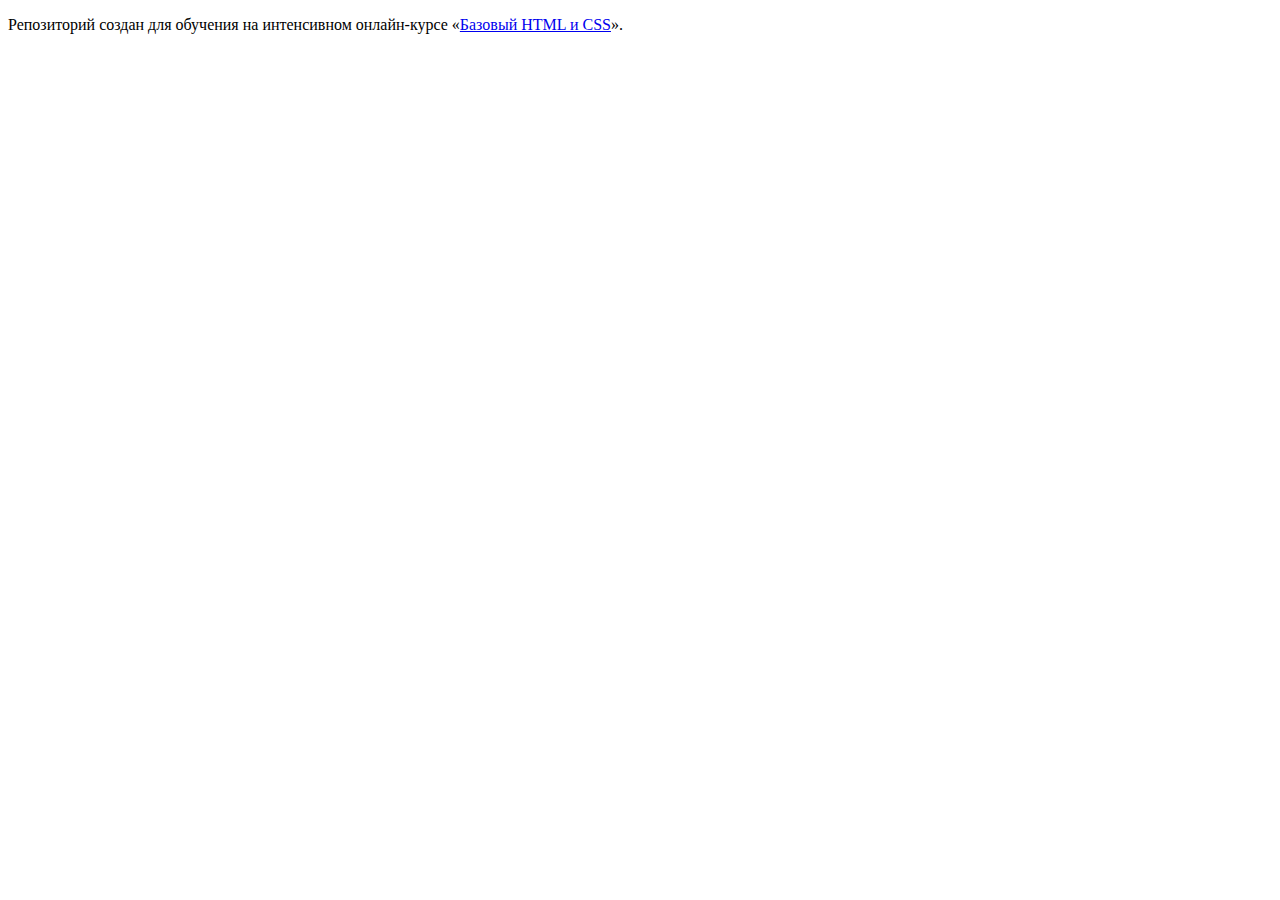
==== index.html @ fb2ad5e9 ":hatching_chick:" ====
<!DOCTYPE html>
<html lang="ru">
  <head>
    <meta charset="utf-8">
    <title>HTML Academy: Барбершоп</title>
  </head>
  <body>

    <p>Репозиторий создан для обучения на интенсивном онлайн‑курсе «<a href="https://htmlacademy.ru/intensive/htmlcss">Базовый HTML и CSS</a>».</p>

  </body>
</html>
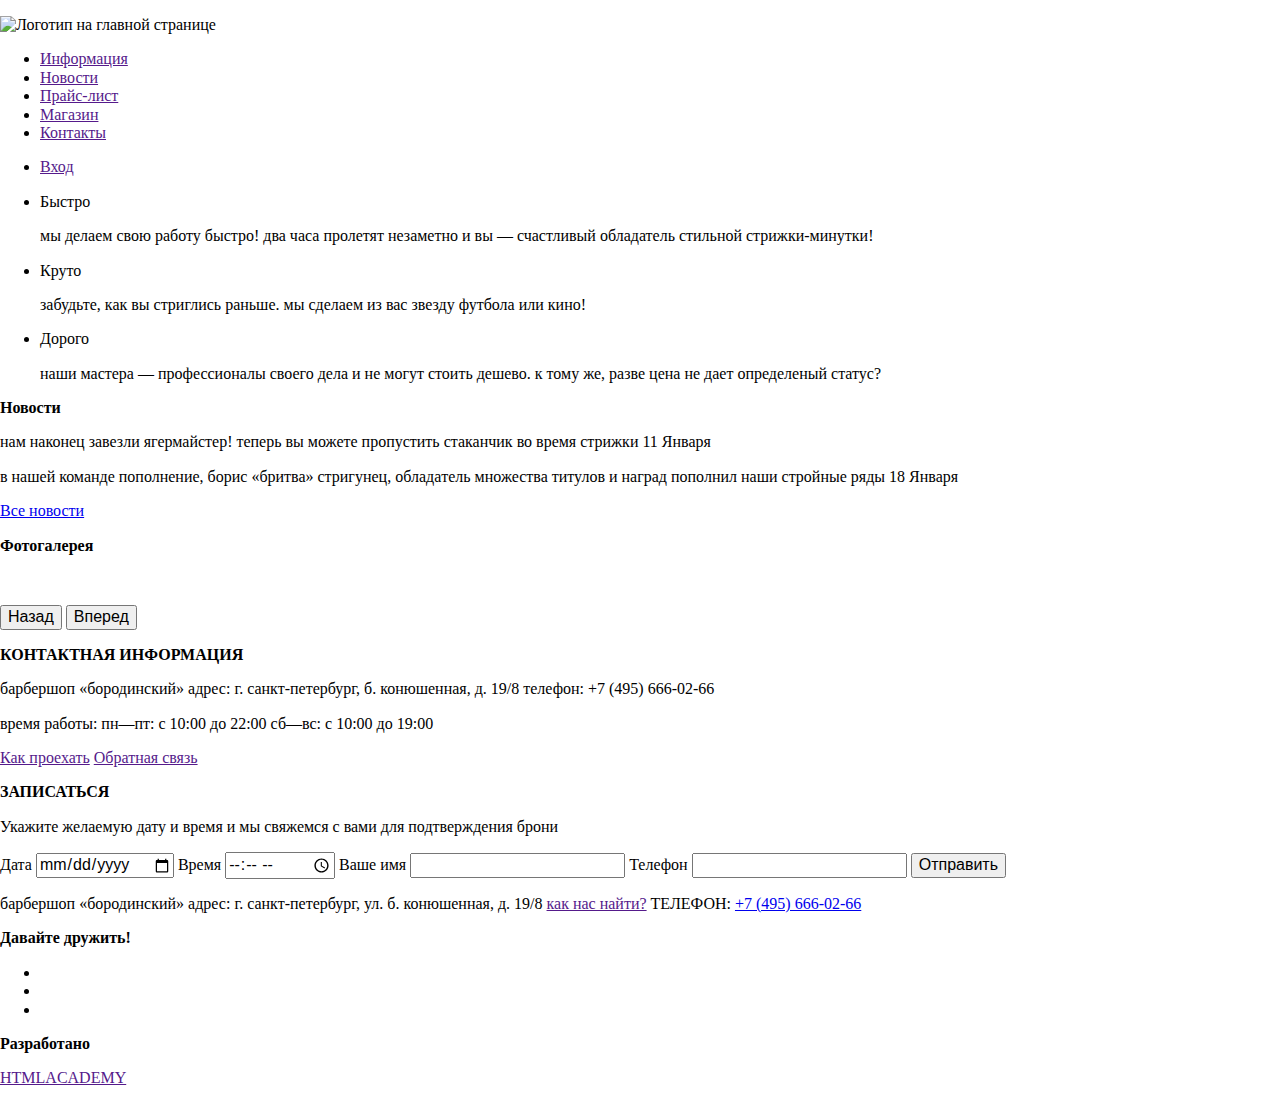
==== commit 1a80280e: "логотип в блок nav" ====
--- a/index.html
+++ b/index.html
@@ -3,10 +3,192 @@
   <head>
     <meta charset="utf-8">
     <title>HTML Academy: Барбершоп</title>
+    <link rel="stylesheet" href="css/style.css">
+    <link rel="stylesheet" href="css/normalize.css">
+    <link href="https://fonts.googleapis.com/css?family=PT+Sans+Narrow" rel="stylesheet">
   </head>
   <body>
+    <header class="header-wrapper wrapper">
+      <div class="header-container">
+        <nav class="nav-wrapper">
+          <p class="header-logo">
+            <img src="img/index-logo.png" width="460" height="163" alt="Логотип на главной странице">
+          </p>
+          <ul class="nav-list list-reset">
+            <li class=nav-item>
+              <a class="nav-item-link" href="">Информация</a>
+            </li>
+            <li class=nav-item>
+              <a class="nav-item-link" href="">Новости</a>
+            </li>
+            <li class=nav-item>
+              <a class="nav-item-link" href="">Прайс-лист</a>
+            </li>
+            <li class=nav-item>
+              <a class="nav-item-link" href="">Магазин</a>
+            </li>
+            <li class=nav-item>
+              <a class="nav-item-link" href="">Контакты</a>
+            </li>
+          </ul>
+        </nav>
+        <p class="user-block">
+          <ul class="user-list list-reset">
+            <li class="user-item">
+              <a class="user-item-link" href="">Вход</a>
+            </li>
+          </ul>
+        </p>
+      </div>
+    </header>
+    <main class="wrapper">
+      <div class="main-container">
+        <section class="main-about">
+          <div class="about-container">
+            <ul class="about-list">
+              <li class="about-item">
+                <span class="about-item-header">Быстро</span>
+                <p class="about-item-main">
+                  мы делаем свою работу быстро!
+                  два часа пролетят незаметно и вы — счастливый
+                  обладатель стильной стрижки-минутки!
+                </p>
+              </li>
+              <li class="about-item">
+                <span class="about-item-header">Круто</span>
+                <p class="about-item-main">
+                  забудьте, как вы стриглись раньше.
+                  мы сделаем из вас звезду футбола или кино!
+                </p>
+              </li>
+              <li class="about-item">
+                <span class="about-item-header">Дорого</span>
+                <p class="about-item-main">
+                  наши мастера — профессионалы своего дела
+                  и не могут стоить дешево. к тому же,
+                  разве цена не дает определеный статус?
+                </p>
+              </li>
+            </ul>
+          </div>
+        </section>
 
-    <p>Репозиторий создан для обучения на интенсивном онлайн‑курсе «<a href="https://htmlacademy.ru/intensive/htmlcss">Базовый HTML и CSS</a>».</p>
+        <section class="main-news">
+          <article class="news-container">
+            <b class="news-header">Новости</b>
+            <p class="news-item">
+              нам наконец завезли ягермайстер!
+              теперь вы можете пропустить стаканчик во время стрижки
+              <time datetime="2017-01-11">11 Января</time>
+            </p>
+            <p class="news-item">
+              в нашей команде пополнение, борис «бритва» стригунец,
+              обладaтель множества титулов и наград пополнил наши стройные ряды
+              <time datetime="2017-01-18">18 Января</time>
+            </p>
+            <p class="news-button">
+              <a href="#">Все новости</a>
+            </p>
+          </article>
+          <p class="news-gallery">
+            <b class="news-gallery-header">Фотогалерея</b>
+            <p class="news-slider-container">
+              <p class="news-slider-photo">
+                <img src="" alt="">
+                <img src="" alt="">
+                <img src="" alt="">
+                <img src="" alt="">
+                <img src="" alt="">
+              </p>
+              <button class="slider-button button-prev">Назад</button>
+              <button class="slider-button button-next">Вперед</button>
+            </p>
+          </p>
+        </section>
 
+        <section class="main-info">
+          <p class="info-block">
+            <b class="info-header">
+              КОНТАКТНАЯ ИНФОРМАЦИЯ
+            </b>
+            <p class="info-address">
+              барбершоп «бородинский»
+              адрес: г. санкт-петербург, б. конюшенная, д. 19/8
+              телефон: +7 (495) 666-02-66
+            </p>
+            <p class="info-work-time">
+              время работы:
+              пн—пт: с 10:00 до 22:00
+              сб—вс: с 10:00 до 19:00
+            </p>
+            <p class="info-button">
+              <a href="">Как проехать</a>
+              <a href="">Обратная связь</a>
+            </p>
+          </p>
+          <p class="info-registr">
+            <p class="registr-header">
+              <b class="">
+                ЗАПИСАТЬСЯ
+              </b>
+              <p class="">
+                Укажите желаемую дату и время и мы свяжемся с вами для подтверждения брони
+              </p>
+            </p>
+            <p class="register-form">
+              <form action="">
+                <label for="">
+                  <span>Дата</span>
+                  <input type="date">
+                </label>
+                <label for="">
+                  <span>Время</span>
+                  <input type="time">
+                </label>
+                <label for="">
+                  <span>Ваше имя</span>
+                  <input type="text">
+                </label>
+                <label for="">
+                  <span>Телефон</span>
+                  <input type="tel">
+                </label>
+                <button type="button" name="button">Отправить</button>
+              </form>
+            </p>
+          </p>
+        </section>
+      </div>
+    </main>
+    <footer class="wrapper">
+      <div class="footer-container">
+        <p class="footer-address">
+          барбершоп «бородинский»
+          адрес: г. санкт-петербург, ул. б. конюшенная, д. 19/8
+          <a href="">как нас найти?</a>
+          ТЕЛЕФОН: <a href="tel:+74956660266">+7 (495) 666-02-66</a>
+        </p>
+        <p class="footer-social">
+          <b>Давайте дружить!</b>
+          <ul class="social-list">
+            <li class="social item item-vk">
+              <img src="" alt="">
+            </li>
+            <li class="social item item-fb">
+              <img src="" alt="">
+            </li>
+            <li class="social item item-inst">
+              <img src="" alt="">
+            </li>
+          </ul>
+        </p>
+        <p class="footer-copyright">
+          <b>Разработано</b>
+          <p class="footer-logo">
+            <a href="">HTMLACADEMY</a>
+          </p>
+        </p>
+      </div>
+    </footer>
   </body>
 </html>
--- a/css/style.css
+++ b/css/style.css
@@ -0,0 +1,10 @@
+html {
+  -webkit-box-sizing: border-box;
+          box-sizing: border-box;
+}
+*,
+*::before,
+*::after {
+  -webkit-box-sizing: inherit;
+          box-sizing: inherit;
+}
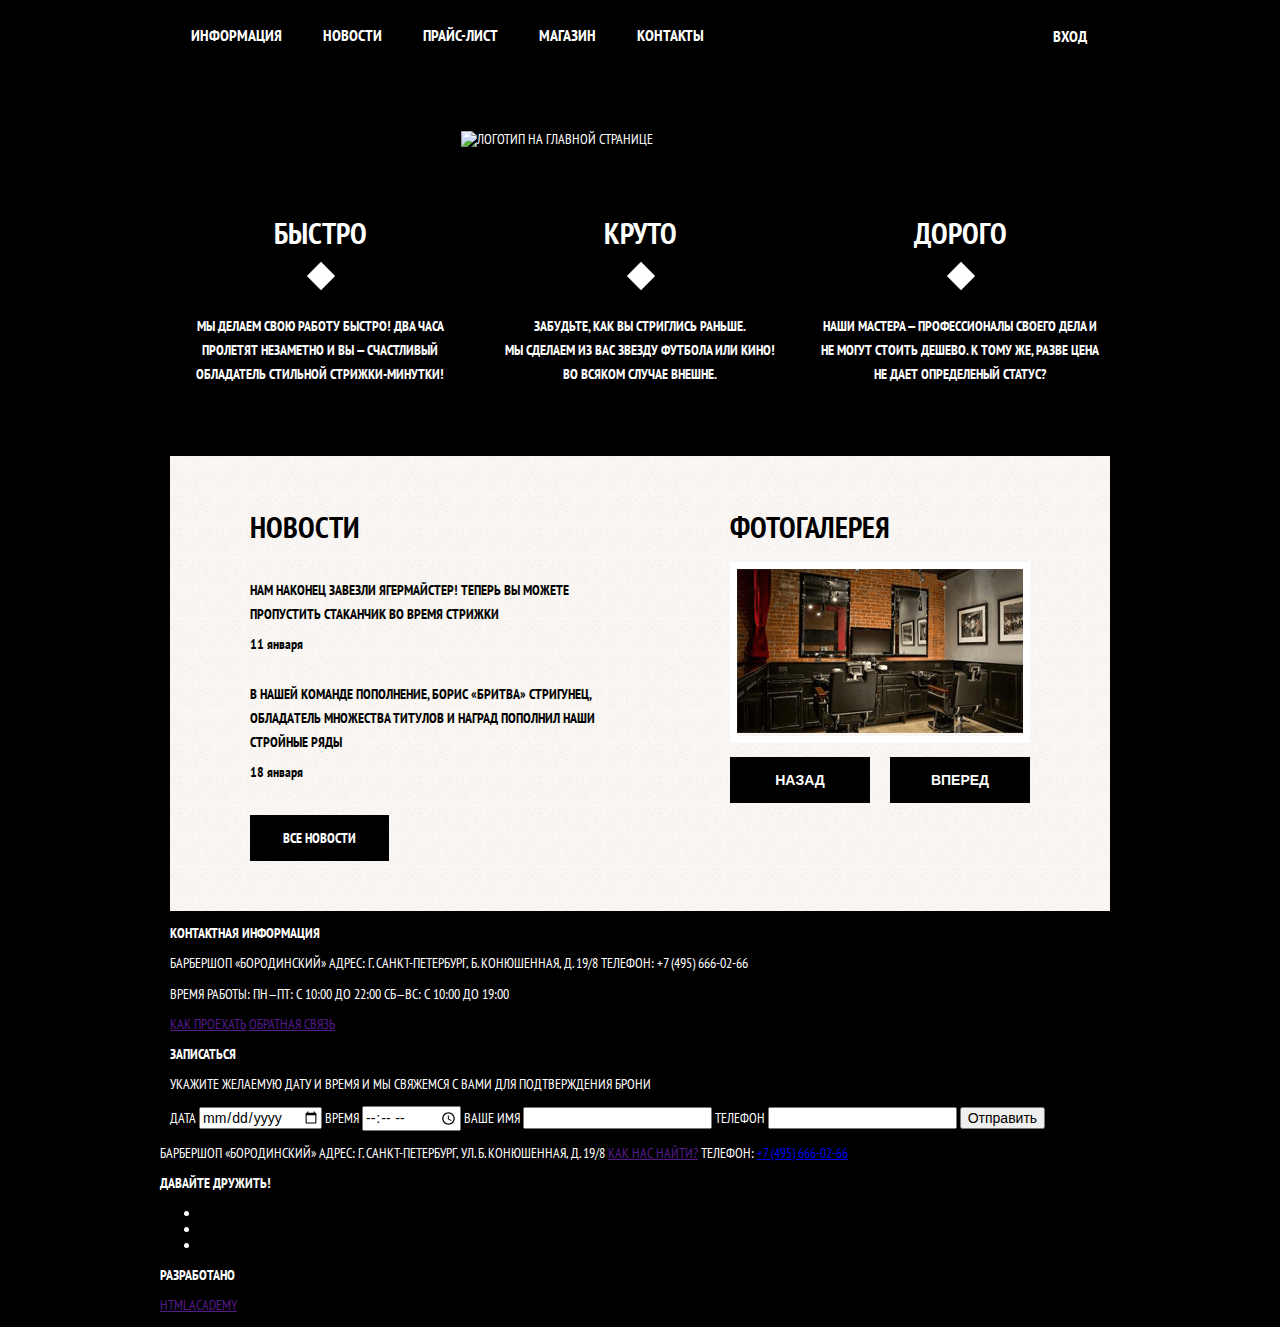
==== commit fe988d27: "Верстка блока со слайдером, ховеры на кнопки" ====
--- a/index.html
+++ b/index.html
@@ -5,190 +5,193 @@
     <title>HTML Academy: Барбершоп</title>
     <link rel="stylesheet" href="css/style.css">
     <link rel="stylesheet" href="css/normalize.css">
-    <link href="https://fonts.googleapis.com/css?family=PT+Sans+Narrow" rel="stylesheet">
+    <link href="https://fonts.googleapis.com/css?family=PT+Sans+Narrow:400,700" rel="stylesheet">
   </head>
   <body>
-    <header class="header-wrapper wrapper">
-      <div class="header-container">
-        <nav class="nav-wrapper">
-          <p class="header-logo">
-            <img src="img/index-logo.png" width="460" height="163" alt="Логотип на главной странице">
-          </p>
-          <ul class="nav-list list-reset">
-            <li class=nav-item>
-              <a class="nav-item-link" href="">Информация</a>
-            </li>
-            <li class=nav-item>
-              <a class="nav-item-link" href="">Новости</a>
-            </li>
-            <li class=nav-item>
-              <a class="nav-item-link" href="">Прайс-лист</a>
-            </li>
-            <li class=nav-item>
-              <a class="nav-item-link" href="">Магазин</a>
-            </li>
-            <li class=nav-item>
-              <a class="nav-item-link" href="">Контакты</a>
-            </li>
-          </ul>
-        </nav>
-        <p class="user-block">
-          <ul class="user-list list-reset">
-            <li class="user-item">
-              <a class="user-item-link" href="">Вход</a>
-            </li>
-          </ul>
-        </p>
-      </div>
-    </header>
-    <main class="wrapper">
-      <div class="main-container">
-        <section class="main-about">
-          <div class="about-container">
-            <ul class="about-list">
-              <li class="about-item">
-                <span class="about-item-header">Быстро</span>
-                <p class="about-item-main">
-                  мы делаем свою работу быстро!
-                  два часа пролетят незаметно и вы — счастливый
-                  обладатель стильной стрижки-минутки!
-                </p>
+    <div class="site-wrapper">
+      <header class="header-wrapper wrapper">
+        <div class="header-container">
+          <nav class="nav-wrapper">
+            <p class="header-logo">
+              <img src="img/index-logo.png" width="370" height="157" alt="Логотип на главной странице">
+            </p>
+            <ul class="nav-list list-reset">
+              <li class=nav-item>
+                <a class="nav-item-link" href="">Информация</a>
               </li>
-              <li class="about-item">
-                <span class="about-item-header">Круто</span>
-                <p class="about-item-main">
-                  забудьте, как вы стриглись раньше.
-                  мы сделаем из вас звезду футбола или кино!
-                </p>
+              <li class=nav-item>
+                <a class="nav-item-link" href="">Новости</a>
               </li>
-              <li class="about-item">
-                <span class="about-item-header">Дорого</span>
-                <p class="about-item-main">
-                  наши мастера — профессионалы своего дела
-                  и не могут стоить дешево. к тому же,
-                  разве цена не дает определеный статус?
-                </p>
+              <li class=nav-item>
+                <a class="nav-item-link" href="">Прайс-лист</a>
+              </li>
+              <li class=nav-item>
+                <a class="nav-item-link" href="">Магазин</a>
+              </li>
+              <li class=nav-item>
+                <a class="nav-item-link" href="">Контакты</a>
+              </li>
+            </ul>
+          </nav>
+          <div class="user-block">
+            <ul class="user-list list-reset">
+              <li class="user-item">
+                <a class="user-item-link" href="">Вход</a>
               </li>
             </ul>
           </div>
-        </section>
+        </div>
+      </header>
+      <main class="wrapper">
+        <div class="main-container">
+          <section class="main-about">
+            <div class="about-container">
+              <ul class="about-list list-reset">
+                <li class="about-item">
+                  <p class="about-item-header">Быстро</p>
+                  <p class="about-item-main">
+                    мы делаем свою работу быстро! два часа<br>
+                    пролетят незаметно и вы — счастливый<br>
+                    обладатель стильной стрижки-минутки!
+                  </p>
+                </li>
+                <li class="about-item">
+                  <p class="about-item-header">Круто</p>
+                  <p class="about-item-main">
+                    забудьте, как вы стриглись раньше.<br>
+                    мы сделаем из вас звезду футбола или кино!</br>
+                    во всяком случае внешне.
+                  </p>
+                </li>
+                <li class="about-item">
+                  <p class="about-item-header">Дорого</p>
+                  <p class="about-item-main">
+                    наши мастера — профессионалы своего дела и<br>
+                    не могут стоить дешево. к тому же, разве цена<br>
+                    не дает определеный статус?
+                  </p>
+                </li>
+              </ul>
+            </div>
+          </section>
 
-        <section class="main-news">
-          <article class="news-container">
-            <b class="news-header">Новости</b>
-            <p class="news-item">
-              нам наконец завезли ягермайстер!
-              теперь вы можете пропустить стаканчик во время стрижки
-              <time datetime="2017-01-11">11 Января</time>
+          <section class="main-news">
+            <article class="news-container">
+              <b class="news-header">Новости</b>
+              <div class="news-post-container">
+                <p class="news-item">
+                  нам наконец завезли ягермайстер!
+                  теперь вы можете пропустить стаканчик во время стрижки
+                </p>
+                <time class="news-time" datetime="2017-01-11">11 Января</time>
+              </div>
+              <div class="news-post-container">
+                <p class="news-item">
+                  в нашей команде пополнение, борис «бритва» стригунец,
+                  обладaтель множества титулов и наград пополнил наши стройные ряды
+                </p>
+                <time class="news-time" datetime="2017-01-18">18 Января</time>
+              </div>
+              <p class="news-button">
+                <a href="#">Все новости</a>
+              </p>
+            </article>
+            <div class="news-gallery">
+              <b class="news-gallery-header">Фотогалерея</b>
+              <p class="news-slider-container">
+                <p class="news-slider-photo">
+                  <img src="img/gallery-slide1.jpg" alt="Первый слад" width="286" height="164">
+                </p>
+                <button class="slider-button button-prev">Назад</button>
+                <button class="slider-button button-next">Вперед</button>
+              </p>
+            </div>
+          </section>
+
+          <section class="main-info">
+            <p class="info-block">
+              <b class="info-header">
+                КОНТАКТНАЯ ИНФОРМАЦИЯ
+              </b>
+              <p class="info-address">
+                барбершоп «бородинский»
+                адрес: г. санкт-петербург, б. конюшенная, д. 19/8
+                телефон: +7 (495) 666-02-66
+              </p>
+              <p class="info-work-time">
+                время работы:
+                пн—пт: с 10:00 до 22:00
+                сб—вс: с 10:00 до 19:00
+              </p>
+              <p class="info-button">
+                <a href="">Как проехать</a>
+                <a href="">Обратная связь</a>
+              </p>
             </p>
-            <p class="news-item">
-              в нашей команде пополнение, борис «бритва» стригунец,
-              обладaтель множества титулов и наград пополнил наши стройные ряды
-              <time datetime="2017-01-18">18 Января</time>
+            <p class="info-registr">
+              <p class="registr-header">
+                <b class="">
+                  ЗАПИСАТЬСЯ
+                </b>
+                <p class="">
+                  Укажите желаемую дату и время и мы свяжемся с вами для подтверждения брони
+                </p>
+              </p>
+              <p class="register-form">
+                <form action="">
+                  <label for="">
+                    <span>Дата</span>
+                    <input type="date">
+                  </label>
+                  <label for="">
+                    <span>Время</span>
+                    <input type="time">
+                  </label>
+                  <label for="">
+                    <span>Ваше имя</span>
+                    <input type="text">
+                  </label>
+                  <label for="">
+                    <span>Телефон</span>
+                    <input type="tel">
+                  </label>
+                  <button type="button" name="button">Отправить</button>
+                </form>
+              </p>
             </p>
-            <p class="news-button">
-              <a href="#">Все новости</a>
-            </p>
-          </article>
-          <p class="news-gallery">
-            <b class="news-gallery-header">Фотогалерея</b>
-            <p class="news-slider-container">
-              <p class="news-slider-photo">
+          </section>
+        </div>
+      </main>
+      <footer class="wrapper">
+        <div class="footer-container">
+          <p class="footer-address">
+            барбершоп «бородинский»
+            адрес: г. санкт-петербург, ул. б. конюшенная, д. 19/8
+            <a href="">как нас найти?</a>
+            ТЕЛЕФОН: <a href="tel:+74956660266">+7 (495) 666-02-66</a>
+          </p>
+          <p class="footer-social">
+            <b>Давайте дружить!</b>
+            <ul class="social-list">
+              <li class="social item item-vk">
                 <img src="" alt="">
+              </li>
+              <li class="social item item-fb">
                 <img src="" alt="">
+              </li>
+              <li class="social item item-inst">
                 <img src="" alt="">
-                <img src="" alt="">
-                <img src="" alt="">
-              </p>
-              <button class="slider-button button-prev">Назад</button>
-              <button class="slider-button button-next">Вперед</button>
+              </li>
+            </ul>
+          </p>
+          <p class="footer-copyright">
+            <b>Разработано</b>
+            <p class="footer-logo">
+              <a href="">HTMLACADEMY</a>
             </p>
           </p>
-        </section>
-
-        <section class="main-info">
-          <p class="info-block">
-            <b class="info-header">
-              КОНТАКТНАЯ ИНФОРМАЦИЯ
-            </b>
-            <p class="info-address">
-              барбершоп «бородинский»
-              адрес: г. санкт-петербург, б. конюшенная, д. 19/8
-              телефон: +7 (495) 666-02-66
-            </p>
-            <p class="info-work-time">
-              время работы:
-              пн—пт: с 10:00 до 22:00
-              сб—вс: с 10:00 до 19:00
-            </p>
-            <p class="info-button">
-              <a href="">Как проехать</a>
-              <a href="">Обратная связь</a>
-            </p>
-          </p>
-          <p class="info-registr">
-            <p class="registr-header">
-              <b class="">
-                ЗАПИСАТЬСЯ
-              </b>
-              <p class="">
-                Укажите желаемую дату и время и мы свяжемся с вами для подтверждения брони
-              </p>
-            </p>
-            <p class="register-form">
-              <form action="">
-                <label for="">
-                  <span>Дата</span>
-                  <input type="date">
-                </label>
-                <label for="">
-                  <span>Время</span>
-                  <input type="time">
-                </label>
-                <label for="">
-                  <span>Ваше имя</span>
-                  <input type="text">
-                </label>
-                <label for="">
-                  <span>Телефон</span>
-                  <input type="tel">
-                </label>
-                <button type="button" name="button">Отправить</button>
-              </form>
-            </p>
-          </p>
-        </section>
-      </div>
-    </main>
-    <footer class="wrapper">
-      <div class="footer-container">
-        <p class="footer-address">
-          барбершоп «бородинский»
-          адрес: г. санкт-петербург, ул. б. конюшенная, д. 19/8
-          <a href="">как нас найти?</a>
-          ТЕЛЕФОН: <a href="tel:+74956660266">+7 (495) 666-02-66</a>
-        </p>
-        <p class="footer-social">
-          <b>Давайте дружить!</b>
-          <ul class="social-list">
-            <li class="social item item-vk">
-              <img src="" alt="">
-            </li>
-            <li class="social item item-fb">
-              <img src="" alt="">
-            </li>
-            <li class="social item item-inst">
-              <img src="" alt="">
-            </li>
-          </ul>
-        </p>
-        <p class="footer-copyright">
-          <b>Разработано</b>
-          <p class="footer-logo">
-            <a href="">HTMLACADEMY</a>
-          </p>
-        </p>
-      </div>
-    </footer>
+        </div>
+      </footer>
+    </div>
   </body>
 </html>
--- a/css/style.css
+++ b/css/style.css
@@ -8,3 +8,233 @@
   -webkit-box-sizing: inherit;
           box-sizing: inherit;
 }
+body {
+  margin: 0;
+  padding: 0;
+  font-size: 14px;
+  font-family: 'PT Sans Narrow', Arial, sans-serif;
+  text-transform: uppercase;
+
+  color: #ffffff;
+  background-color: #000000;
+}
+.site-wrapper {
+  background-image: url(../img/layer.jpg);
+  background-position: -448px 72px;
+}
+.btn-reset {
+  padding: 0;
+  border: 0;
+  background: none;
+}
+.btn {
+  background-color: #000000;
+  color: #ffffff;
+  font-size: 14px;
+  line-height: 18px;
+}
+.btn:hover,
+.btn:focus {
+  background-color: #663d15;
+  color: #ffffff;
+}
+.list-reset {
+  margin: 0;
+  padding: 0;
+  list-style: none;
+}
+.wrapper {
+  width: 100%;
+}
+.header-wrapper {
+  margin-bottom: 55px;
+}
+.header-container,
+.main-container,
+.footer-container {
+  width: 960px;
+  margin: 0 auto;
+  background-color:
+}
+.header-container {
+  display: flex;
+  padding: 0 10px;
+}
+.nav-wrapper {
+  display: flex;
+  flex-direction: column;
+}
+.nav-list {
+  display: flex;
+  flex-wrap: wrap;
+}
+
+.nav-item-link:hover,
+.nav-item-link:focus {
+  background-color: rgba(255, 255, 255, 0.1);
+  outline: 0;
+}
+.nav-item-link {
+  display: block;
+  padding: 25px 20px 27px 21px;
+  width: 100%;
+  height: 100%;
+
+  color: #ffffff;
+  font-size: 16px;
+  line-height: 20px;
+  font-weight: bold;
+  text-decoration: none;
+}
+.header-logo {
+  margin: 59px auto 0 291px;
+  order: 2;
+}
+.user-block {
+  margin: 0 3px 0 auto;
+  padding: 0;
+}
+.user-item-link:hover,
+.user-item-link:focus {
+  background-color: rgba(255, 255, 255, 0.1);
+  outline: 0;
+}
+
+.user-item-link{
+  display: block;
+  width: 100%;
+  height: 100%;
+  padding: 26px 20px 26px 35px;
+  position: relative;
+  color: #ffffff;
+  font-size: 16px;
+  line-height: 20px;
+  font-weight: bold;
+  text-decoration: none;
+}
+.user-item-link::before{
+  content: "";
+  display: block;
+  position: absolute;
+  width: 14px;
+  height: 14px;
+  top: 29px;
+  left: 10px;
+  background-image: url(../img/login-enter.svg);
+}
+.about-list {
+  display: flex;
+  justify-content: space-between;
+}
+.about-item {
+  width: 300px;
+}
+.main-container{
+  padding: 0 10px;
+}
+.about-item .about-item-header {
+  margin: 0;
+  margin-bottom: 60px;
+  padding: 0;
+  position: relative;
+  text-align: center;
+  font-size: 30px;
+  line-height: 42px;
+  font-weight: bold;
+}
+.about-item .about-item-header::before {
+  content: "";
+  position: absolute;
+  display: block;
+  top: 54px;
+  left: 47%;
+  transform: rotate(-45deg);
+  width: 20px;
+  height: 20px;
+  background-color: #ffffff;
+}
+.about-item .about-item-main {
+  margin: 0;
+  padding: 0;
+  text-align: center;
+  font-size: 14px;
+  font-weight: bold;
+  line-height: 24px;
+}
+.about-item{
+  padding: 10px 0;
+}
+
+.main-about {
+  margin-bottom: 60px;
+}
+.main-news {
+  background-color: #f7f4f1;
+  background-image: url(../img/layout-news.jpg);
+  display: flex;
+  padding: 50px 80px;
+  color: #000000;
+}
+.main-news b{
+  font-size: 30px;
+  line-height: 42px;
+}
+.news-container {
+  width: 380px;
+  padding-right: 10px;
+}
+.news-item {
+  margin: 0 0 10px 0;
+  padding: 0;
+  font-size: 14px;
+  line-height: 24px;
+  font-weight: bold;
+}
+.news-time {
+  text-transform: lowercase;
+  font-weight: bold;
+}
+.news-button {
+  margin: 0;
+  margin-top: 35px;
+  padding: 0;
+}
+.news-button a{
+  display: inline-block;
+  padding: 15px 33px;
+  background-color: #000000;
+  color: #ffffff;
+  font-weight: bold;
+  text-decoration: none;
+  vertical-align: baseline;
+}
+.news-button a:hover {
+  background-color: #663d15;
+}
+.news-post-container {
+  margin-top: 30px;
+}
+.news-gallery {
+  width: 300px;
+  margin-left: auto;
+}
+.news-slider-photo {
+  border: 7px solid #ffffff;
+}
+.slider-button {
+  position: relative;
+  width: 140px;
+  background-color: #000000;
+  border: none;
+  padding: 15px;
+  color: #ffffff;
+  text-transform: uppercase;
+  font-weight: bold;
+  cursor: pointer;
+}
+.slider-button:hover {
+  background-color: #663d15;
+}
+.button-next {
+  right: -17px;
+}
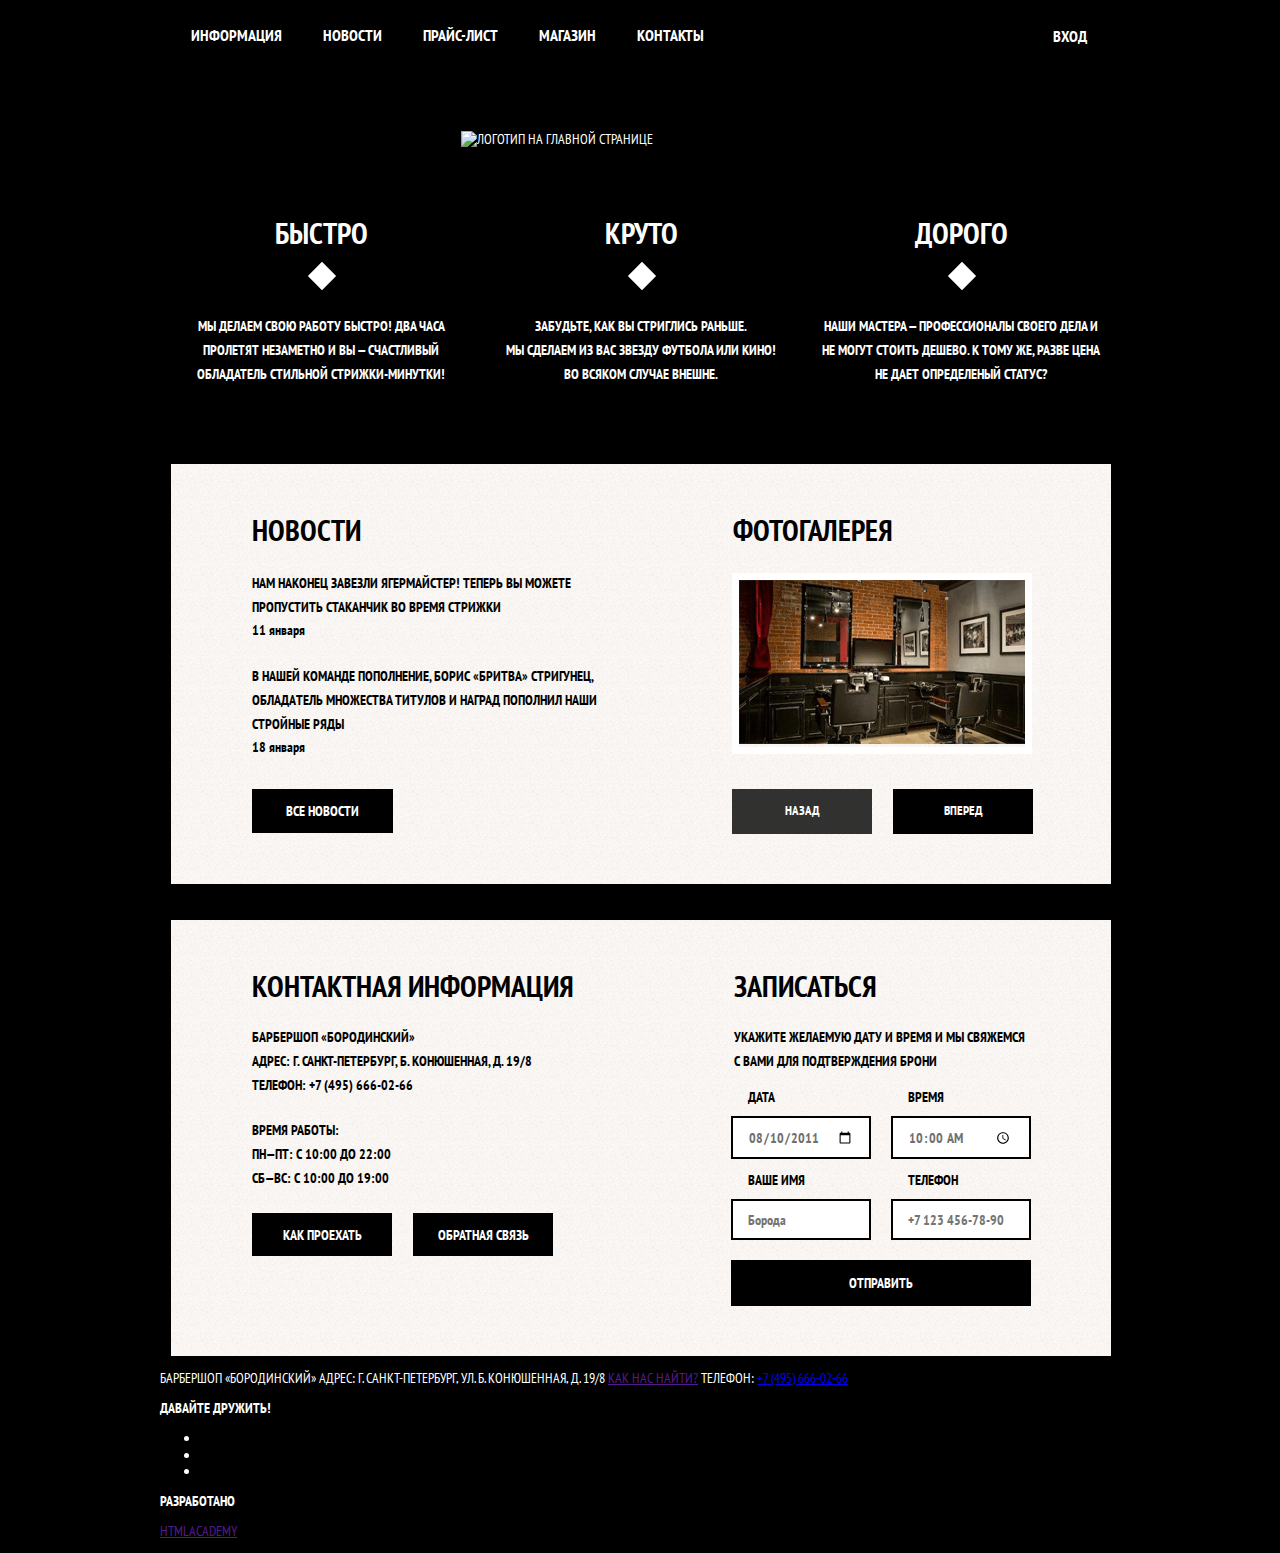
==== commit 2e43d137: "Информациионый блок" ====
--- a/index.html
+++ b/index.html
@@ -98,67 +98,67 @@
             </article>
             <div class="news-gallery">
               <b class="news-gallery-header">Фотогалерея</b>
-              <p class="news-slider-container">
+              <div class="news-slider-container">
                 <p class="news-slider-photo">
                   <img src="img/gallery-slide1.jpg" alt="Первый слад" width="286" height="164">
                 </p>
-                <button class="slider-button button-prev">Назад</button>
+                <button class="slider-button button-prev not-active-buttom">Назад</button>
                 <button class="slider-button button-next">Вперед</button>
-              </p>
+              </div>
             </div>
           </section>
 
           <section class="main-info">
-            <p class="info-block">
+            <div class="info-block">
               <b class="info-header">
                 КОНТАКТНАЯ ИНФОРМАЦИЯ
               </b>
               <p class="info-address">
-                барбершоп «бородинский»
-                адрес: г. санкт-петербург, б. конюшенная, д. 19/8
+                барбершоп «бородинский»<br>
+                адрес: г. санкт-петербург, б. конюшенная, д. 19/8<br>
                 телефон: +7 (495) 666-02-66
               </p>
               <p class="info-work-time">
-                время работы:
-                пн—пт: с 10:00 до 22:00
+                время работы:<br>
+                пн—пт: с 10:00 до 22:00<br>
                 сб—вс: с 10:00 до 19:00
               </p>
               <p class="info-button">
                 <a href="">Как проехать</a>
                 <a href="">Обратная связь</a>
               </p>
-            </p>
-            <p class="info-registr">
-              <p class="registr-header">
-                <b class="">
+            </div>
+            <div class="info-register">
+              <div class="register-header">
+                <b>
                   ЗАПИСАТЬСЯ
                 </b>
-                <p class="">
+                <p>
                   Укажите желаемую дату и время и мы свяжемся с вами для подтверждения брони
                 </p>
-              </p>
-              <p class="register-form">
-                <form action="">
-                  <label for="">
-                    <span>Дата</span>
-                    <input type="date">
+              </div>
+              <div class="register-form-wrap">
+                <form class="register-form" action="">
+                  <label>
+                    <p class="register-input-name">Дата</p>
+                    <input class="register-form-input" type="date" name="register-form" value="2011-08-10">
                   </label>
-                  <label for="">
-                    <span>Время</span>
-                    <input type="time">
+                  <label>
+                    <p class="register-input-name">Время</p>
+                    <input class="register-form-input" type="time" name="register-form" value="10:00">
                   </label>
-                  <label for="">
-                    <span>Ваше имя</span>
-                    <input type="text">
+                  <label>
+                    <p class="register-input-name">Ваше имя</p>
+                    <input class="register-form-input" type="text" name="register-form" placeholder="Борода">
                   </label>
-                  <label for="">
-                    <span>Телефон</span>
-                    <input type="tel">
+                  <label>
+                    <p class="register-input-name">Телефон</p>
+                    <input class="register-form-input" type="tel" name="register-form" placeholder="+7 123 456-78-90">
                   </label>
-                  <button type="button" name="button">Отправить</button>
+                  <button class="register-form-submit" type="submit" name="register-form">Отправить</button>
                 </form>
-              </p>
-            </p>
+              </div>
+            </div>
           </section>
         </div>
       </main>
--- a/css/style.css
+++ b/css/style.css
@@ -54,7 +54,6 @@
 .footer-container {
   width: 960px;
   margin: 0 auto;
-  background-color:
 }
 .header-container {
   display: flex;
@@ -130,7 +129,7 @@
   width: 300px;
 }
 .main-container{
-  padding: 0 10px;
+  padding: 0 9px 0 11px;
 }
 .about-item .about-item-header {
   margin: 0;
@@ -166,13 +165,13 @@
 }
 
 .main-about {
-  margin-bottom: 60px;
+  margin-bottom: 68px;
 }
 .main-news {
   background-color: #f7f4f1;
   background-image: url(../img/layout-news.jpg);
   display: flex;
-  padding: 50px 80px;
+  padding: 45px 79px 50px 81px;
   color: #000000;
 }
 .main-news b{
@@ -184,7 +183,7 @@
   padding-right: 10px;
 }
 .news-item {
-  margin: 0 0 10px 0;
+  margin: 0 0 3px 0;
   padding: 0;
   font-size: 14px;
   line-height: 24px;
@@ -196,12 +195,12 @@
 }
 .news-button {
   margin: 0;
-  margin-top: 35px;
+  margin-top: 34px;
   padding: 0;
 }
 .news-button a{
   display: inline-block;
-  padding: 15px 33px;
+  padding: 14px 34px 14px 34px;
   background-color: #000000;
   color: #ffffff;
   font-weight: bold;
@@ -212,29 +211,166 @@
   background-color: #663d15;
 }
 .news-post-container {
-  margin-top: 30px;
+  margin-top: 20px;
+  margin-bottom: 26px;
 }
 .news-gallery {
   width: 300px;
   margin-left: auto;
 }
+.news-gallery-header {
+  margin-left: 1px;
+}
+.news-slider-container {
+  margin-top: 22px;
+}
 .news-slider-photo {
+  margin: 0 0 35px 0;
   border: 7px solid #ffffff;
 }
 .slider-button {
   position: relative;
+  font-family: 'PT Sans Narrow', Arial, sans-serif;
   width: 140px;
   background-color: #000000;
   border: none;
-  padding: 15px;
+  font-size: 13px;
+  padding: 15px 0 15px 0;
   color: #ffffff;
   text-transform: uppercase;
   font-weight: bold;
   cursor: pointer;
 }
-.slider-button:hover {
+.slider-button:hover:not(.not-active-buttom) {
   background-color: #663d15;
 }
+.not-active-buttom {
+  background-color: rgba(0, 0, 0, 0.8);
+  cursor: default;
+}
 .button-next {
-  right: -17px;
-}
+  right: -18px;
+}
+.main-info {
+  display: flex;
+  padding: 45px 80px 50px 81px;
+  margin-top: 36px;
+  background-color: #f7f4f1;
+  background-image: url(../img/layout-news.jpg);
+}
+.info-block {
+  width: 330px;
+  color: #000000;
+}
+.info-header {
+  font-size: 30px;
+  line-height: 42px;
+}
+.info-address{
+  margin: 18px 0 21px 0;
+  font-size: 14px;
+  line-height: 24px;
+  font-weight: bold;
+}
+.info-work-time {
+  font-size: 14px;
+  line-height: 24px;
+  font-weight: bold;
+}
+.info-button {
+  margin: 23px 0 0 0px;
+}
+.info-button a{
+  position: relative;
+  width: 140px;
+  display: inline-block;
+  padding: 14px 0 13px 0;
+  background-color: #000000;
+  color: #ffffff;
+  font-weight: bold;
+  text-decoration: none;
+  vertical-align: baseline;
+  text-align: center;
+}
+.info-button a:hover {
+  background-color: #663d15;
+}
+.info-button a:last-child {
+  right: -18px;
+}
+.info-register {
+  width: 300px;
+  margin-left: auto;
+  margin-right: 0;
+  color: #000000;
+}
+.register-header {
+  padding-left: 3px;
+}
+.register-header b{
+  font-size: 30px;
+  line-height: 42px;
+}
+.register-header p {
+  margin: 18px 0 3px 0;
+  font-size: 14px;
+  line-height: 24px;
+  font-weight: bold;
+  font-family: 'PT Sans Narrow', Arial, sans-serif;
+
+}
+.register-form {
+  display: flex;
+  margin: 0;
+  padding: 0;
+  flex-wrap: wrap;
+  justify-content: space-between;
+}
+.register-input-name{
+  margin: 0;
+  margin-left: 17px;
+  padding: 0;
+  font-size: 14px;
+  line-height: 24px;
+  font-weight: bold;
+}
+.register-form-input {
+  width: 140px;
+  border: 2px solid #000000;
+  padding: 0;
+  padding: 7px 15px 6px 15px;
+  margin-top: 7px;
+  font-size: 14px;
+  color: #716f6e;
+  font-family: 'PT Sans Narrow', Arial, sans-serif;
+  font-weight: bold;
+  line-height: 24px;
+  -webkit-appearance: none;
+          appearance: none;
+
+}
+.register-form label {
+  margin-top: 9px;
+}
+input[type="date"]::-webkit-outer-spin-button,
+input[type="date"]::-webkit-inner-spin-button {
+    /* display: none; <- Crashes Chrome on hover */
+    -webkit-appearance: none;
+    margin: 0; /* <-- Apparently some margin are still there even though it's hidden */
+}
+.register-form-input:hover {
+  -webkit-appearance: none;
+          appearance: none;
+}
+.register-form-submit {
+  margin-top: 20px;
+  border: none;
+  background-color: #000000;
+  width: 100%;
+  padding: 15px 0;
+  color: #ffffff;
+  font-weight: bold;
+  text-transform: uppercase;
+  font-family: 'PT Sans Narrow', Arial, sans-serif;
+
+}
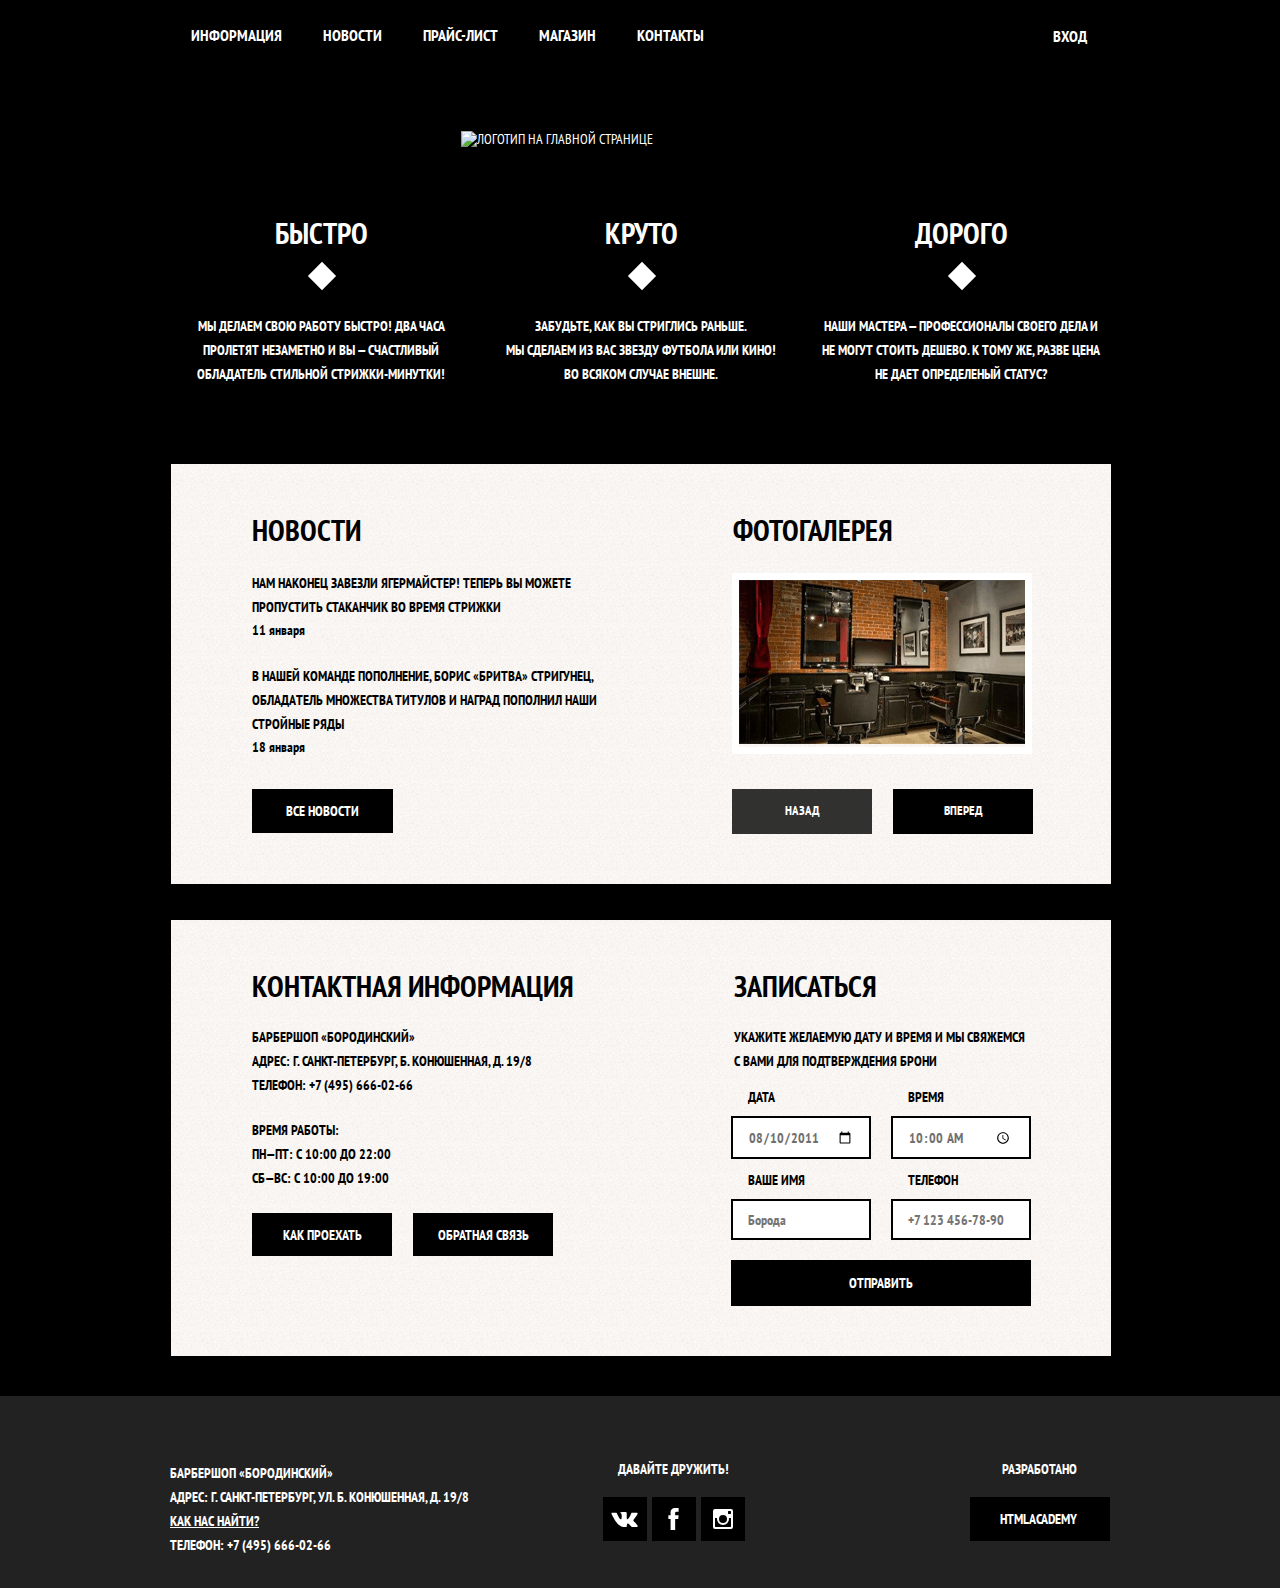
==== commit 3434953b: "Добавляет стилизацию футера" ====
--- a/index.html
+++ b/index.html
@@ -162,34 +162,47 @@
           </section>
         </div>
       </main>
-      <footer class="wrapper">
+      <footer class="wrapper footer-color">
         <div class="footer-container">
           <p class="footer-address">
-            барбершоп «бородинский»
-            адрес: г. санкт-петербург, ул. б. конюшенная, д. 19/8
-            <a href="">как нас найти?</a>
-            ТЕЛЕФОН: <a href="tel:+74956660266">+7 (495) 666-02-66</a>
+            барбершоп «бородинский»<br>
+            адрес: г. санкт-петербург, ул. б. конюшенная, д. 19/8<br>
+            <a class="footer-link"  href="">как нас найти?</a><br>
+            ТЕЛЕФОН: <a class="footer-link-tel" href="tel:+74956660266">+7 (495) 666-02-66</a>
           </p>
-          <p class="footer-social">
+          <div class="footer-social">
             <b>Давайте дружить!</b>
-            <ul class="social-list">
-              <li class="social item item-vk">
-                <img src="" alt="">
-              </li>
-              <li class="social item item-fb">
-                <img src="" alt="">
-              </li>
-              <li class="social item item-inst">
-                <img src="" alt="">
+            <ul class="social-list list-reset">
+              <li class="social-item item-vk">
+                <a class="social-item-link" href="">
+                  <svg xmlns="http://www.w3.org/2000/svg" width="27" height="15" viewBox="0 0 26.14 14.91">
+                    <path d="M26 13.47l-.09-.17a13.55 13.55 0 0 0-2.6-3q-.87-.83-1.1-1.12A1 1 0 0 1 22 8a10.27 10.27 0 0 1 1.22-1.78l.88-1.16q2.35-3.13 2-4L26 .94a.8.8 0 0 0-.4-.22 2.14 2.14 0 0 0-.87 0h-3.92a.51.51 0 0 0-.27 0h-.3a.6.6 0 0 0-.15.14.93.93 0 0 0-.14.24 22.22 22.22 0 0 1-1.46 3.06q-.5.84-.93 1.46a7 7 0 0 1-.71.91 4.94 4.94 0 0 1-.52.47q-.23.18-.35.15l-.23-.05a.9.9 0 0 1-.31-.33 1.49 1.49 0 0 1-.16-.53V1.6a3.14 3.14 0 0 0 0-.62 2.12 2.12 0 0 0-.14-.44.73.73 0 0 0-.28-.33 1.57 1.57 0 0 0-.46-.18A9 9 0 0 0 12.57 0a8.93 8.93 0 0 0-3.25.33 1.83 1.83 0 0 0-.52.41q-.25.3-.07.33a1.67 1.67 0 0 1 1.16.59l.08.16a2.6 2.6 0 0 1 .19.63 6.32 6.32 0 0 1 .12 1 10.59 10.59 0 0 1 0 1.7q-.07.71-.13 1.1a2.21 2.21 0 0 1-.18.64 2.69 2.69 0 0 1-.16.3l-.07.07a1 1 0 0 1-.37.07.86.86 0 0 1-.46-.19 3.27 3.27 0 0 1-.56-.52 7 7 0 0 1-.66-.93q-.37-.6-.76-1.42l-.22-.39q-.2-.38-.56-1.11t-.62-1.43A.9.9 0 0 0 5.2.9h-.07a.93.93 0 0 0-.22-.16A1.44 1.44 0 0 0 4.6.65L.87.68A1 1 0 0 0 .1.94L0 1a.44.44 0 0 0 0 .22 1.08 1.08 0 0 0 .08.37Q.9 3.53 1.86 5.31t1.66 2.87Q4.23 9.27 5 10.24t1 1.24l.37.41.34.33a8.06 8.06 0 0 0 1 .78 16.34 16.34 0 0 0 1.4.9 7.6 7.6 0 0 0 1.79.72 6.19 6.19 0 0 0 2 .22h1.57a1.08 1.08 0 0 0 .72-.3l.05-.07a.9.9 0 0 0 .1-.25 1.38 1.38 0 0 0 0-.37 4.48 4.48 0 0 1 .09-1.05 2.77 2.77 0 0 1 .23-.71 1.74 1.74 0 0 1 .29-.4 1.19 1.19 0 0 1 .23-.2h.11a.86.86 0 0 1 .77.21 4.52 4.52 0 0 1 .83.79q.39.47.93 1.05a6.41 6.41 0 0 0 1 .87l.27.16a3.31 3.31 0 0 0 .71.3 1.53 1.53 0 0 0 .76.07l3.48-.05a1.58 1.58 0 0 0 .8-.17.68.68 0 0 0 .34-.37 1.06 1.06 0 0 0 0-.46 1.71 1.71 0 0 0-.1-.36z" fill="#fff"/>
+                    </path>
+                  </svg>
+                </a>
+              </li>
+              <li class="social-item item-fb">
+                <a class="social-item-link" href="">
+                  <svg xmlns="http://www.w3.org/2000/svg" width="19" height="22" viewBox="0 0 10.15 21.74">
+                    <path d="M3.34 1.12A4.77 4.77 0 0 1 6.53 0h3.61v3.81H7.81a1.07 1.07 0 0 0-1.09.83v2.55h3.42c-.08 1.23-.24 2.45-.41 3.67h-3v10.87H2.21V10.86H0V7.21h2.19V3.66a3.83 3.83 0 0 1 1.15-2.54z" fill="#fff"/>
+                  </svg>
+                </a>
+              </li>
+              <li class="social-item item-inst">
+                <a class="social-item-link" href="">
+                  <svg xmlns="http://www.w3.org/2000/svg" width="20" height="20" viewBox="0 0 20 20">
+                    <path d="M18 0H2a2 2 0 0 0-2 2v16a2 2 0 0 0 2 2h16a2 2 0 0 0 2-2V2a2 2 0 0 0-2-2zm-8 6a4 4 0 1 1-4 4 4 4 0 0 1 4-4zM2.5 18a.47.47 0 0 1-.5-.5V9h2.1a3.4 3.4 0 0 0-.1 1 6 6 0 1 0 12 0 3.4 3.4 0 0 0-.1-1H18v8.5a.47.47 0 0 1-.5.5zM18 4.5a.47.47 0 0 1-.5.5h-2a.47.47 0 0 1-.5-.5v-2a.47.47 0 0 1 .5-.5h2a.47.47 0 0 1 .5.5z" fill="#fff"/>
+                  </svg>
+                </a>
               </li>
             </ul>
-          </p>
-          <p class="footer-copyright">
+          </div>
+          <div class="footer-copyright">
             <b>Разработано</b>
             <p class="footer-logo">
               <a href="">HTMLACADEMY</a>
             </p>
-          </p>
+          </div>
         </div>
       </footer>
     </div>
--- a/css/style.css
+++ b/css/style.css
@@ -11,11 +11,12 @@
 body {
   margin: 0;
   padding: 0;
-  font-size: 14px;
-  font-family: 'PT Sans Narrow', Arial, sans-serif;
+
+  font-size: 14px;
+  font-family: "PT Sans Narrow", Arial, sans-serif;
+  color: #ffffff;
   text-transform: uppercase;
 
-  color: #ffffff;
   background-color: #000000;
 }
 .site-wrapper {
@@ -24,23 +25,27 @@
 }
 .btn-reset {
   padding: 0;
+
+  background: none;
   border: 0;
-  background: none;
 }
 .btn {
-  background-color: #000000;
-  color: #ffffff;
   font-size: 14px;
   line-height: 18px;
+  color: #ffffff;
+
+  background-color: #000000;
 }
 .btn:hover,
 .btn:focus {
+  color: #ffffff;
+
   background-color: #663d15;
-  color: #ffffff;
 }
 .list-reset {
   margin: 0;
   padding: 0;
+
   list-style: none;
 }
 .wrapper {
@@ -75,19 +80,19 @@
 }
 .nav-item-link {
   display: block;
-  padding: 25px 20px 27px 21px;
   width: 100%;
   height: 100%;
-
-  color: #ffffff;
+  padding: 25px 20px 27px 21px;
+
+  font-weight: bold;
   font-size: 16px;
   line-height: 20px;
-  font-weight: bold;
+  color: #ffffff;
   text-decoration: none;
 }
 .header-logo {
+  order: 2;
   margin: 59px auto 0 291px;
-  order: 2;
 }
 .user-block {
   margin: 0 3px 0 auto;
@@ -99,26 +104,30 @@
   outline: 0;
 }
 
-.user-item-link{
+.user-item-link {
+  position: relative;
+
   display: block;
   width: 100%;
   height: 100%;
   padding: 26px 20px 26px 35px;
-  position: relative;
-  color: #ffffff;
+
+  font-weight: bold;
   font-size: 16px;
   line-height: 20px;
-  font-weight: bold;
+  color: #ffffff;
   text-decoration: none;
 }
-.user-item-link::before{
+.user-item-link::before {
   content: "";
+  position: absolute;
+  top: 29px;
+  left: 10px;
+
   display: block;
-  position: absolute;
   width: 14px;
   height: 14px;
-  top: 29px;
-  left: 10px;
+
   background-image: url(../img/login-enter.svg);
 }
 .about-list {
@@ -128,39 +137,44 @@
 .about-item {
   width: 300px;
 }
-.main-container{
+.main-container {
   padding: 0 9px 0 11px;
 }
 .about-item .about-item-header {
+  position: relative;
+
   margin: 0;
   margin-bottom: 60px;
   padding: 0;
-  position: relative;
-  text-align: center;
+
+  font-weight: bold;
   font-size: 30px;
   line-height: 42px;
-  font-weight: bold;
+  text-align: center;
 }
 .about-item .about-item-header::before {
   content: "";
   position: absolute;
-  display: block;
   top: 54px;
   left: 47%;
-  transform: rotate(-45deg);
+
+  display: block;
   width: 20px;
   height: 20px;
+
   background-color: #ffffff;
+  transform: rotate(-45deg);
 }
 .about-item .about-item-main {
   margin: 0;
   padding: 0;
+
+  font-weight: bold;
+  font-size: 14px;
+  line-height: 24px;
   text-align: center;
-  font-size: 14px;
-  font-weight: bold;
-  line-height: 24px;
-}
-.about-item{
+}
+.about-item {
   padding: 10px 0;
 }
 
@@ -168,13 +182,15 @@
   margin-bottom: 68px;
 }
 .main-news {
+  display: flex;
+  padding: 45px 79px 50px 81px;
+
+  color: #000000;
+
   background-color: #f7f4f1;
   background-image: url(../img/layout-news.jpg);
-  display: flex;
-  padding: 45px 79px 50px 81px;
-  color: #000000;
-}
-.main-news b{
+}
+.main-news b {
   font-size: 30px;
   line-height: 42px;
 }
@@ -185,27 +201,30 @@
 .news-item {
   margin: 0 0 3px 0;
   padding: 0;
-  font-size: 14px;
-  line-height: 24px;
-  font-weight: bold;
+
+  font-weight: bold;
+  font-size: 14px;
+  line-height: 24px;
 }
 .news-time {
+  font-weight: bold;
   text-transform: lowercase;
-  font-weight: bold;
 }
 .news-button {
   margin: 0;
   margin-top: 34px;
   padding: 0;
 }
-.news-button a{
+.news-button a {
   display: inline-block;
   padding: 14px 34px 14px 34px;
-  background-color: #000000;
-  color: #ffffff;
-  font-weight: bold;
+
+  font-weight: bold;
+  vertical-align: baseline;
+  color: #ffffff;
   text-decoration: none;
-  vertical-align: baseline;
+
+  background-color: #000000;
 }
 .news-button a:hover {
   background-color: #663d15;
@@ -226,19 +245,23 @@
 }
 .news-slider-photo {
   margin: 0 0 35px 0;
+
   border: 7px solid #ffffff;
 }
 .slider-button {
   position: relative;
-  font-family: 'PT Sans Narrow', Arial, sans-serif;
+
   width: 140px;
+  padding: 15px 0 15px 0;
+
+  font-weight: bold;
+  font-size: 13px;
+  font-family: "PT Sans Narrow", Arial, sans-serif;
+  color: #ffffff;
+  text-transform: uppercase;
+
   background-color: #000000;
   border: none;
-  font-size: 13px;
-  padding: 15px 0 15px 0;
-  color: #ffffff;
-  text-transform: uppercase;
-  font-weight: bold;
   cursor: pointer;
 }
 .slider-button:hover:not(.not-active-buttom) {
@@ -253,44 +276,50 @@
 }
 .main-info {
   display: flex;
+  margin-top: 36px;
   padding: 45px 80px 50px 81px;
-  margin-top: 36px;
+
   background-color: #f7f4f1;
   background-image: url(../img/layout-news.jpg);
 }
 .info-block {
   width: 330px;
+
   color: #000000;
 }
 .info-header {
   font-size: 30px;
   line-height: 42px;
 }
-.info-address{
+.info-address {
   margin: 18px 0 21px 0;
-  font-size: 14px;
-  line-height: 24px;
-  font-weight: bold;
+
+  font-weight: bold;
+  font-size: 14px;
+  line-height: 24px;
 }
 .info-work-time {
-  font-size: 14px;
-  line-height: 24px;
-  font-weight: bold;
+  font-weight: bold;
+  font-size: 14px;
+  line-height: 24px;
 }
 .info-button {
-  margin: 23px 0 0 0px;
-}
-.info-button a{
+  margin: 23px 0 0 0;
+}
+.info-button a {
   position: relative;
+
+  display: inline-block;
   width: 140px;
-  display: inline-block;
   padding: 14px 0 13px 0;
-  background-color: #000000;
-  color: #ffffff;
-  font-weight: bold;
-  text-decoration: none;
+
+  font-weight: bold;
   vertical-align: baseline;
   text-align: center;
+  color: #ffffff;
+  text-decoration: none;
+
+  background-color: #000000;
 }
 .info-button a:hover {
   background-color: #663d15;
@@ -300,77 +329,177 @@
 }
 .info-register {
   width: 300px;
+  margin-right: 0;
   margin-left: auto;
-  margin-right: 0;
+
   color: #000000;
 }
 .register-header {
   padding-left: 3px;
 }
-.register-header b{
+.register-header b {
   font-size: 30px;
   line-height: 42px;
 }
 .register-header p {
   margin: 18px 0 3px 0;
-  font-size: 14px;
-  line-height: 24px;
-  font-weight: bold;
-  font-family: 'PT Sans Narrow', Arial, sans-serif;
-
+
+  font-weight: bold;
+  font-size: 14px;
+  line-height: 24px;
+  font-family: "PT Sans Narrow", Arial, sans-serif;
 }
 .register-form {
   display: flex;
-  margin: 0;
-  padding: 0;
   flex-wrap: wrap;
   justify-content: space-between;
-}
-.register-input-name{
+  margin: 0;
+  padding: 0;
+}
+.register-input-name {
   margin: 0;
   margin-left: 17px;
   padding: 0;
-  font-size: 14px;
-  line-height: 24px;
-  font-weight: bold;
+
+  font-weight: bold;
+  font-size: 14px;
+  line-height: 24px;
 }
 .register-form-input {
   width: 140px;
+  margin-top: 7px;
+  padding: 0;
+  padding: 7px 15px 6px 15px;
+
+  font-weight: bold;
+  font-size: 14px;
+  line-height: 24px;
+  font-family: "PT Sans Narrow", Arial, sans-serif;
+  color: #716f6e;
+
   border: 2px solid #000000;
-  padding: 0;
-  padding: 7px 15px 6px 15px;
-  margin-top: 7px;
-  font-size: 14px;
-  color: #716f6e;
-  font-family: 'PT Sans Narrow', Arial, sans-serif;
-  font-weight: bold;
-  line-height: 24px;
+  cursor: text;
+
   -webkit-appearance: none;
           appearance: none;
-
 }
 .register-form label {
   margin-top: 9px;
 }
 input[type="date"]::-webkit-outer-spin-button,
 input[type="date"]::-webkit-inner-spin-button {
-    /* display: none; <- Crashes Chrome on hover */
-    -webkit-appearance: none;
-    margin: 0; /* <-- Apparently some margin are still there even though it's hidden */
+  margin: 0; /* <-- Apparently some margin are still there even though it's hidden */
+  /* display: none; <- Crashes Chrome on hover */
+
+  -webkit-appearance: none;
 }
 .register-form-input:hover {
   -webkit-appearance: none;
           appearance: none;
 }
+.register-form-input:focus {
+  outline: 0;
+  border-color: #663d15;
+}
 .register-form-submit {
+  width: 100%;
   margin-top: 20px;
+  padding: 15px 0;
+  cursor: pointer;
+
+  font-weight: bold;
+  font-family: "PT Sans Narrow", Arial, sans-serif;
+  color: #ffffff;
+  text-transform: uppercase;
+
+  background-color: #000000;
   border: none;
-  background-color: #000000;
-  width: 100%;
-  padding: 15px 0;
-  color: #ffffff;
-  font-weight: bold;
-  text-transform: uppercase;
-  font-family: 'PT Sans Narrow', Arial, sans-serif;
-
-}
+}
+.register-form-submit:hover {
+  background-color: #663d15;
+}
+.footer-color {
+  margin-bottom: 0;
+  margin-top: 40px;
+  min-height: 192px;
+  background-color: #222222;
+}
+.footer-container {
+  display: flex;
+  height: 100%;
+  padding: 0 10px;
+  padding-top: 65px;
+}
+.footer-address {
+  width: 320px;
+  margin: 0;
+  padding: 0;
+  font-size: 14px;
+  line-height: 24px;
+  font-weight: bold;
+}
+.footer-address a {
+  color: #ffffff;
+}
+.footer-link-tel {
+  text-decoration: none;
+}
+.footer-social {
+  width: 142px;
+  margin: 0 auto;
+  display: flex;
+  flex-direction: column;
+}
+.footer-copyright {
+  display: flex;
+  flex-direction: column;
+  width: 140px;
+}
+.footer-social b {
+  text-align: center;
+}
+.social-list {
+  display: flex;
+  justify-content: space-between;
+  margin-top: 20px;
+}
+.social-item-link {
+  display: flex;
+  width: 44px;
+  height: 44px;
+  background-color: #000000;
+}
+.social-item-link svg{
+  margin: auto;
+}
+.social-item-link:hover {
+  background-color: #ffffff;
+}
+.social-item-link:hover path{
+  fill: #000;
+}
+.footer-copyright {
+  margin: 0 0 0 auto;
+}
+.footer-copyright b{
+  text-align: center;
+}
+.footer-logo {
+  margin: 0;
+  padding: 0;
+}
+.footer-logo a {
+  display: block;
+  margin-top: 20px;
+  padding: 10px 30px;
+  background-color: #000000;
+  color: #ffffff;
+  text-decoration: none;
+  font-size: 14px;
+  line-height: 24px;
+  font-weight: bold;
+}
+.footer-logo a:hover {
+  background-color: #663d15;
+
+}
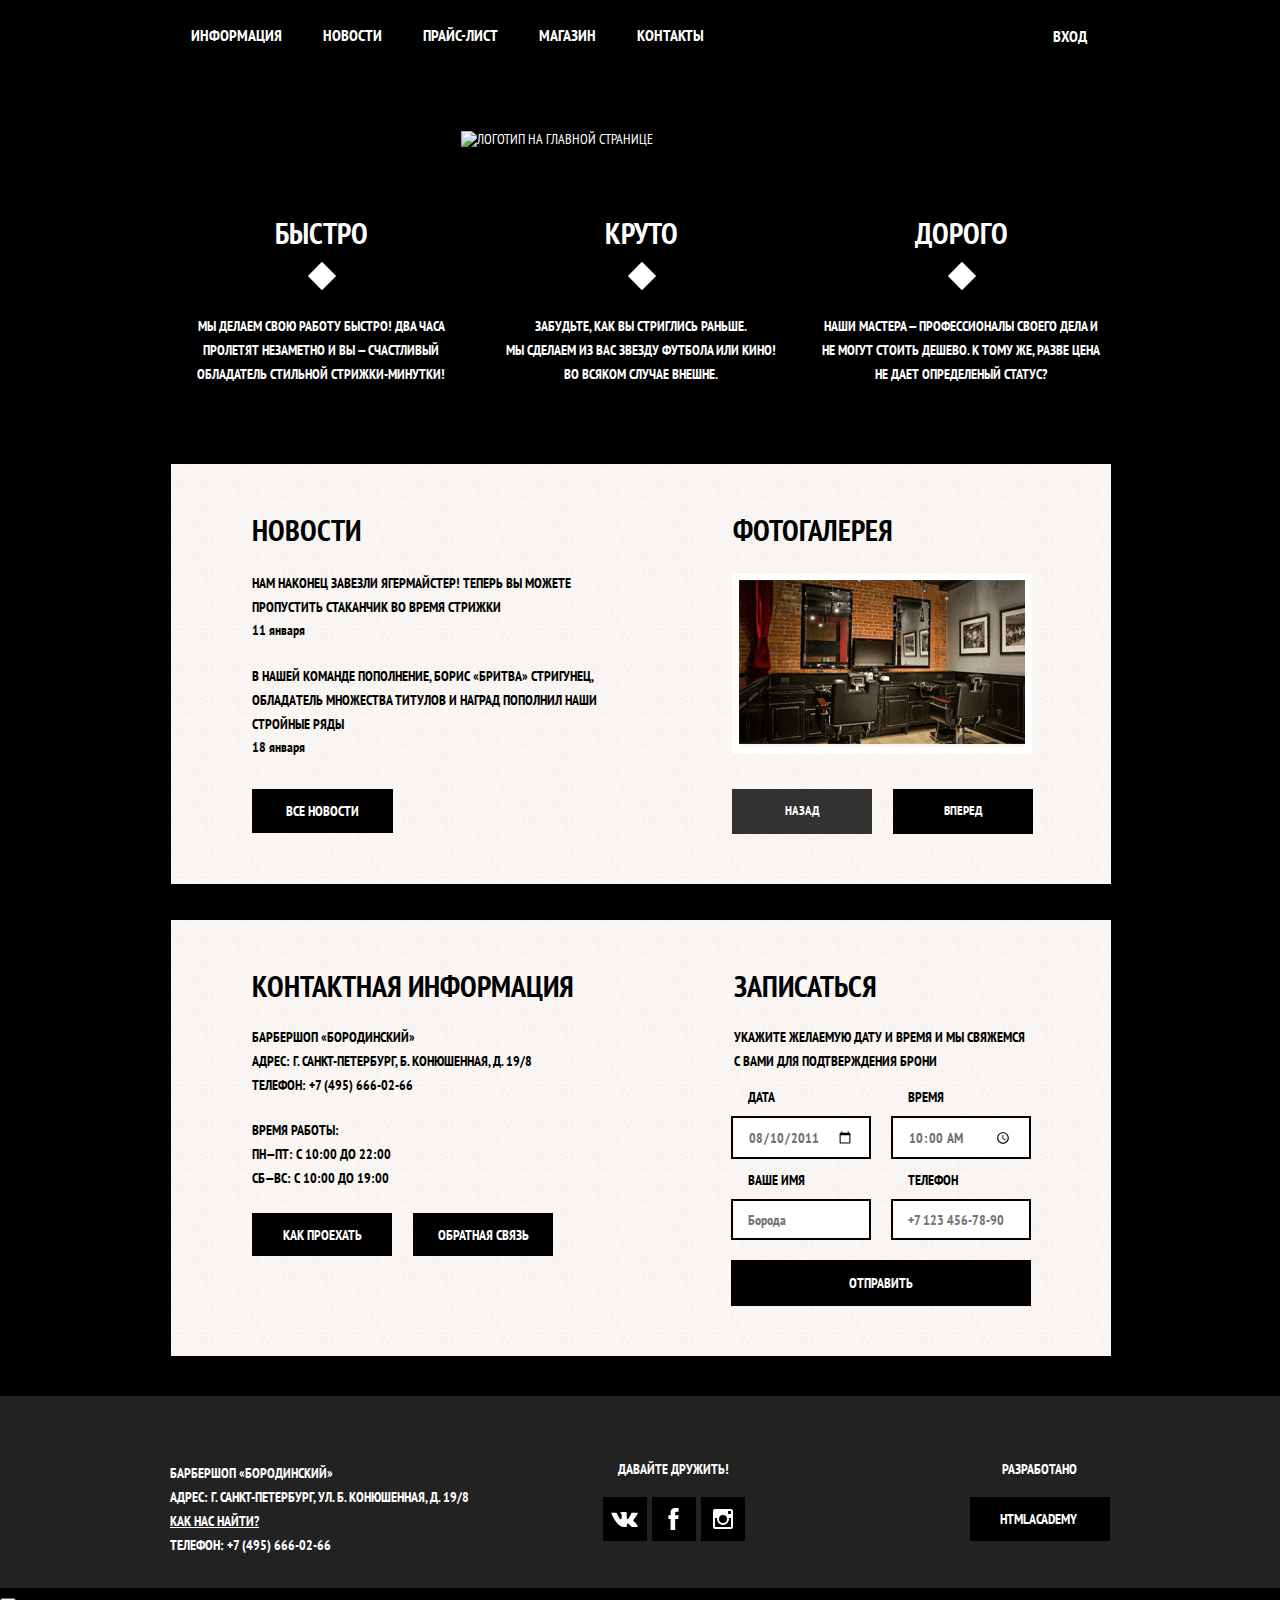
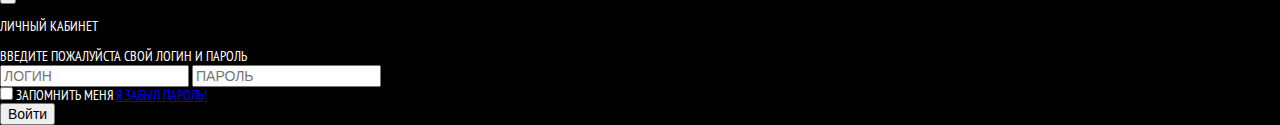
==== commit abeb1aec: "Добавляет класс стилизации" ====
--- a/index.html
+++ b/index.html
@@ -138,7 +138,7 @@
                 </p>
               </div>
               <div class="register-form-wrap">
-                <form class="register-form" action="">
+                <form class="register-form" action="https://echo.htmlacademy.ru">
                   <label>
                     <p class="register-input-name">Дата</p>
                     <input class="register-form-input" type="date" name="register-form" value="2011-08-10">
@@ -149,11 +149,11 @@
                   </label>
                   <label>
                     <p class="register-input-name">Ваше имя</p>
-                    <input class="register-form-input" type="text" name="register-form" placeholder="Борода">
+                    <input class="register-form-input" type="text" name="register-form" placeholder="Борода" required>
                   </label>
                   <label>
                     <p class="register-input-name">Телефон</p>
-                    <input class="register-form-input" type="tel" name="register-form" placeholder="+7 123 456-78-90">
+                    <input class="register-form-input" type="tel" name="register-form" placeholder="+7 123 456-78-90" required>
                   </label>
                   <button class="register-form-submit" type="submit" name="register-form">Отправить</button>
                 </form>
@@ -206,5 +206,35 @@
         </div>
       </footer>
     </div>
+    <section class="user-modal">
+      <div class="user-modal-block modal-show-animation">
+        <div class="user-block-container">
+          <button class="user-modal-close" type="button" name="button"></button>
+          <div class="user-modal-header">
+            <p>Личный кабинет</p>
+            <span>введите пожалуйста свой логин и пароль</span>
+          </div>
+          <div>
+            <form  class="user-modal-form" action="index.html" method="get" name="user-form">
+              <label>
+                <input class="user-input-name" id="user-input-name" type="text" name="user-form" placeholder="ЛОГИН" required>
+              </label>
+              <label>
+                <input class="user-input-password" id="user-input-password" type="password" name="user-form" placeholder="ПАРОЛЬ" required>
+              </label>
+              <div class="user-remind-block">
+                <label class="remind-checkbox">
+                  <input class="visually-hidden remind-input-checkbox" type="checkbox" name="user-form" value="remind-me">
+                  <span>Запомнить меня</span>
+                </label>
+                <a class="remind-link" href="#">Я забыл пароль!</a>
+              </div>
+              <button type="submit" name="user-form">Войти</button>
+            </form>
+          </div>
+        </div>
+      </div>
+    <section>
+      <script type="text/javascript" src="js/javascript.js"></script>
   </body>
 </html>
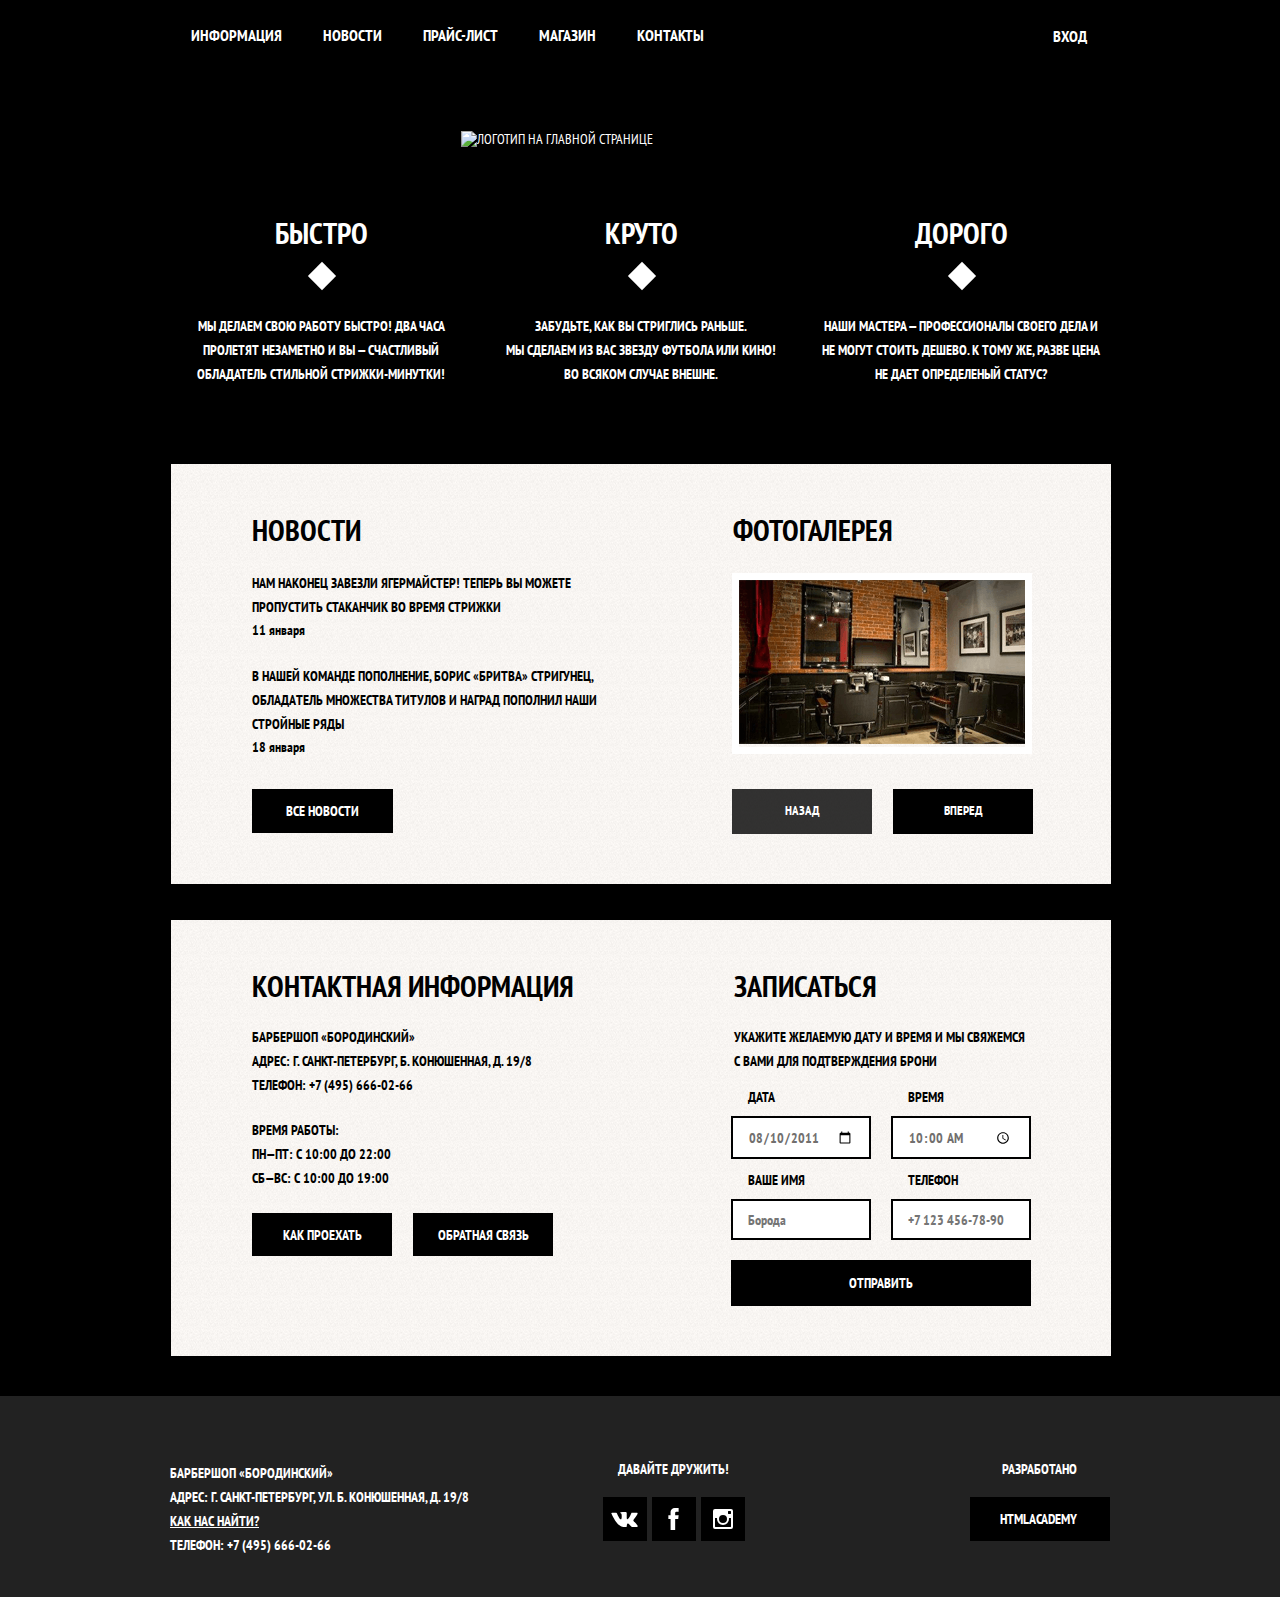
==== commit 3c349293: "Модальное окно с картой" ====
--- a/index.html
+++ b/index.html
@@ -124,8 +124,8 @@
                 сб—вс: с 10:00 до 19:00
               </p>
               <p class="info-button">
-                <a href="">Как проехать</a>
-                <a href="">Обратная связь</a>
+                <a class="info-callmaps-button" href="">Как проехать</a>
+                <a class="info-callback-button" href="">Обратная связь</a>
               </p>
             </div>
             <div class="info-register">
@@ -209,7 +209,7 @@
     <section class="user-modal">
       <div class="user-modal-block modal-show-animation">
         <div class="user-block-container">
-          <button class="user-modal-close" type="button" name="button"></button>
+          <button class="user-modal-close" type="close" name="button"></button>
           <div class="user-modal-header">
             <p>Личный кабинет</p>
             <span>введите пожалуйста свой логин и пароль</span>
@@ -234,7 +234,15 @@
           </div>
         </div>
       </div>
-    <section>
-      <script type="text/javascript" src="js/javascript.js"></script>
+    </section>
+    <section class="maps-modal modal-show-animation">
+      <div class="maps-block">
+        <button class="maps-button-close" type="close" name="button"></button>
+        <div class="maps-block-container">
+          <iframe src="https://yandex.ru/map-widget/v1/-/CBa2YEFdhC" width="770" height="565" frameborder="0"></iframe>
+        </div>
+      </div>
+    </section>
+    <script type="text/javascript" src="js/javascript.js"></script>
   </body>
 </html>
--- a/css/style.css
+++ b/css/style.css
@@ -19,6 +19,13 @@
 
   background-color: #000000;
 }
+.visually-hidden {
+  position: absolute;
+  clip: rect(0 0 0 0);
+  width: 1px;
+  height: 1px;
+  margin: -1px;
+}
 .site-wrapper {
   background-image: url(../img/layer.jpg);
   background-position: -448px 72px;
@@ -47,6 +54,9 @@
   padding: 0;
 
   list-style: none;
+}
+.modal-show {
+  display: block;
 }
 .wrapper {
   width: 100%;
@@ -429,6 +439,7 @@
   height: 100%;
   padding: 0 10px;
   padding-top: 65px;
+  padding-bottom: 40px;
 }
 .footer-address {
   width: 320px;
@@ -503,3 +514,184 @@
   background-color: #663d15;
 
 }
+.user-modal {
+  display: none;
+  position: fixed;
+  top: 0;
+  left: 0;
+  width: 100%;
+  height: 100%;
+  z-index: 100;
+  background-color: rgba(0, 0, 0, 0.7);
+}
+.user-modal-block {
+  position: relative;
+  width: 460px;
+  min-height: 385px;
+  padding: 50px 80px 58px 80px;
+  background-color: #f7f4f1;
+  background-image: url(../img/layout-news.jpg);
+  color: #000000;
+  margin: 100px auto;
+}
+.user-modal-close {
+  position: absolute;
+  top: 0;
+  right: -30px;
+  width: 19px;
+  height: 19px;
+  border: none;
+  background-color: rgba(0, 0, 0, 0.1);
+  background-image:  url(../img/cross-white.png);
+  background-size: 15px;
+  background-repeat: no-repeat;
+  background-position: center;
+  cursor: pointer;
+}
+.user-modal-header p{
+  margin: 0;
+  padding: 0;
+  text-transform: uppercase;
+  font-size: 30px;
+  font-weight: bold;
+}
+.user-modal-header span{
+  display: block;
+  margin-top: 28px;
+  font-size: 14px;
+  line-height: 24px;
+  font-weight: bold;
+}
+.user-input-name {
+  width: 300px;
+  margin-top: 16px;
+  padding: 8px 25px 8px 10px;
+  border-color: #000000;
+  font-family: "PT Sans Narrow", Arial, sans-serif;
+  color: #000000;
+  font-size: 14px;
+  line-height: 24px;
+  font-weight: bold;
+}
+.user-input-password {
+  width: 300px;
+  margin-top: 10px;
+  padding: 8px 25px 8px 10px;
+  border-color: #000000;
+  font-family: "PT Sans Narrow", Arial, sans-serif;
+  color: #000000;
+  font-size: 14px;
+  line-height: 24px;
+  font-weight: bold;
+}
+.user-input-name::placeholder,
+.user-input-password::placeholder {
+  color: #000000;
+}
+.user-input-name:focus,
+.user-input-password:focus {
+  border-color: #663d15;
+  outline: none;
+}
+.user-remind-block {
+  display: flex;
+  margin-top: 20px;
+}
+.remind-checkbox span{
+  font-size: 14px;
+  line-height: 24px;
+  font-weight: bold;
+  cursor: pointer;
+}
+.remind-checkbox span::before{
+  content: "";
+  top: 0;
+  margin-right: 12px;
+  position: relative;
+  display: inline-block;
+  vertical-align: top;
+  width: 20px;
+  height: 20px;
+  border: 2px solid #000000;
+  cursor: pointer;
+}
+.remind-input-checkbox[type="checkbox"]:checked ~ span::before {
+  background-image: url(../img/cross.svg);
+  background-position: center;
+  background-repeat: no-repeat;
+  background-size: 10px;
+}
+
+.remind-link {
+  margin: 0 0 0 auto;
+  color: #000000;
+  font-size: 14px;
+  line-height: 24px;
+  font-weight: bold;
+
+}
+.user-modal-form button{
+  width: 300px;
+  margin-top: 20px;
+  padding: 13px 10px;
+  color: #ffffff;
+  font-weight: bold;
+  background-color: #000000;
+  border: none;
+  cursor: pointer;
+  text-transform: uppercase;
+}
+.user-modal-form button:hover{
+  background-color: #663d15;
+}
+.modal-show {
+  display: block;
+}
+.modal-show-animation {
+  animation-name: modal;
+  animation-duration: 350ms;
+}
+@keyframes modal {
+  from {
+    transform: translateY(-556px);
+  }
+  80% {
+    transform: translateY(20px)
+  }
+  to {
+    transform: translateY(0px);
+  }
+}
+.maps-modal {
+  display: none;
+  width: 100%;
+  height: 100%;
+  position: fixed;
+  top: 0;
+  left: 0;
+}
+.maps-block {
+  position: relative;
+  width: 780px;
+  height: 574px;
+  padding: 5px;
+  margin: 10px auto;
+  background-color: #ffffff;
+}
+.maps-button-close{
+  position: absolute;
+  top: 0;
+  right: -30px;
+  width: 19px;
+  height: 19px;
+  border: none;
+  background: none;
+  background-image:  url(../img/cross-white.png);
+  background-size: 15px;
+  background-repeat: no-repeat;
+  background-position: center;
+  cursor: pointer;
+}
+.maps-modal-show {
+  display: block;
+}
